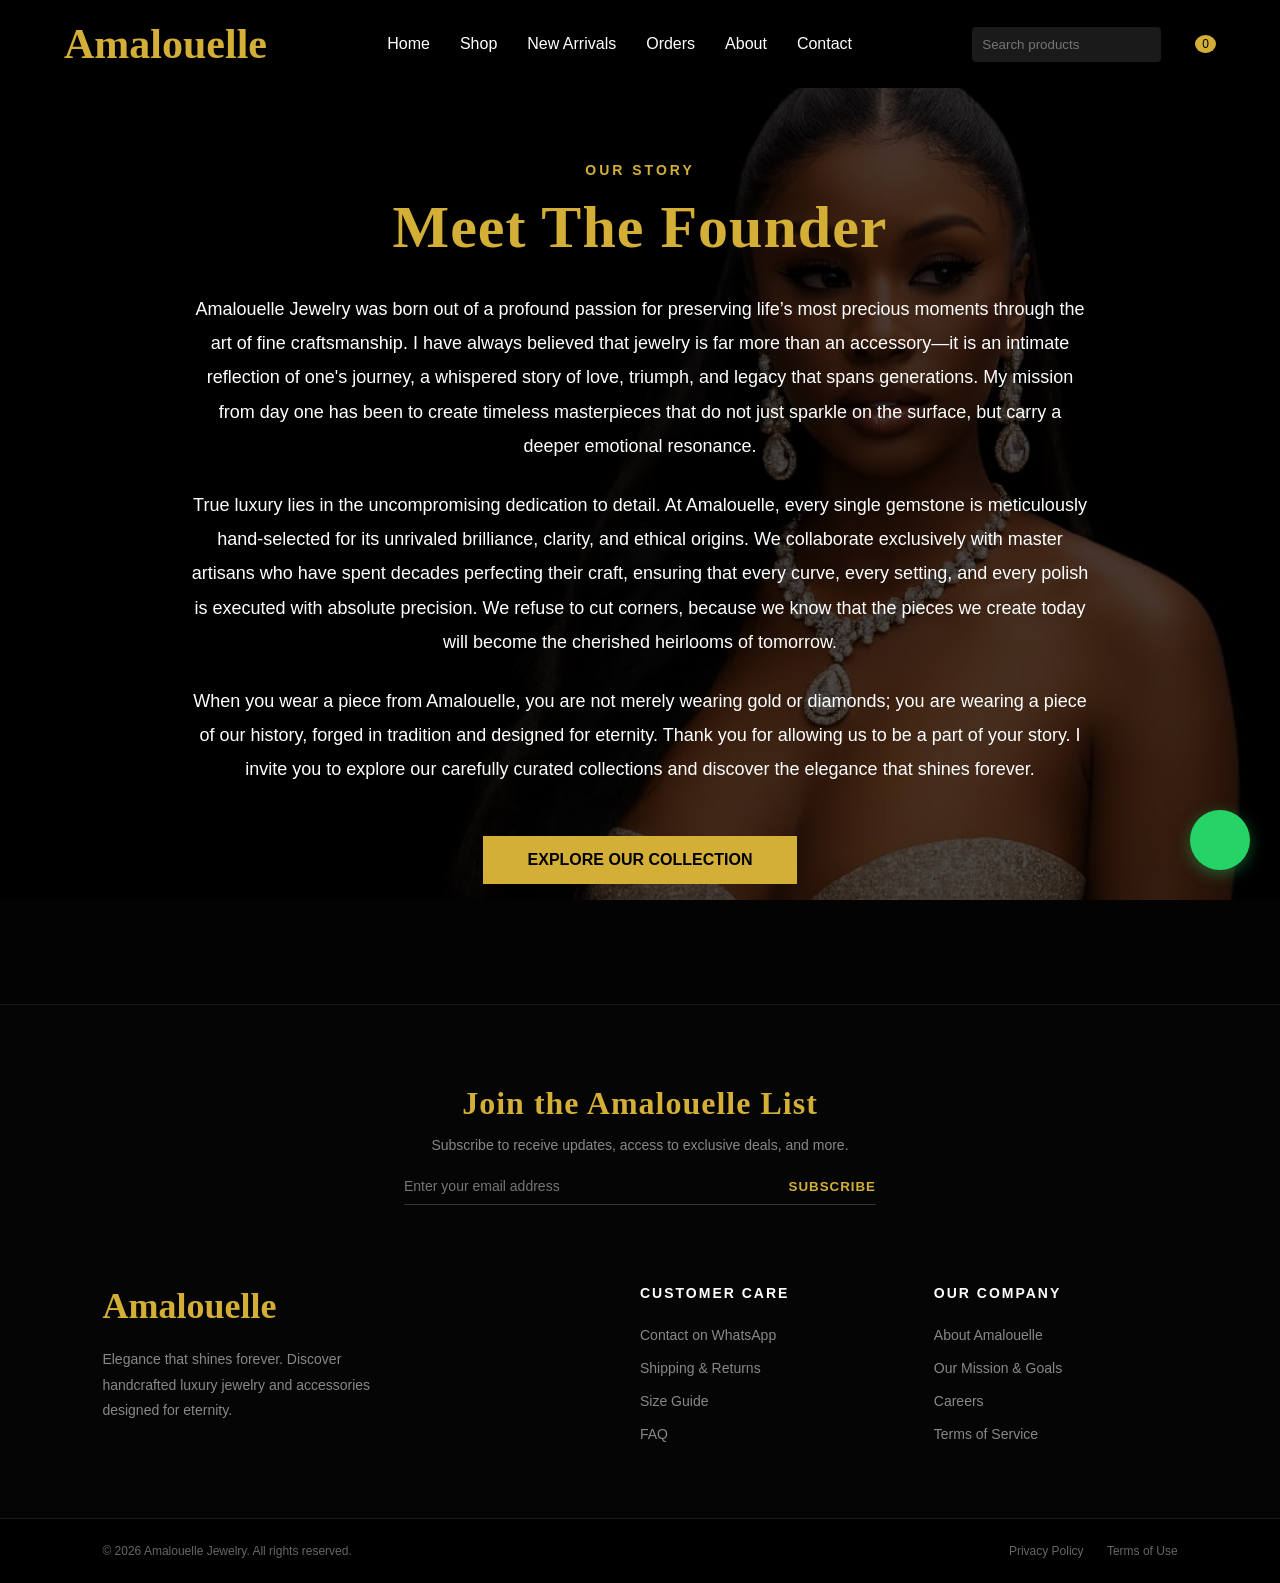
==== about.html @ 10f7b93e "feat: implement separate pages, new arrivals logic, and about page redesign" ====
<!DOCTYPE html>
<html lang="en">
<head>
<meta charset="UTF-8">
<meta name="viewport" content="width=device-width, initial-scale=1.0, maximum-scale=1.0, user-scalable=0">

<title>About - Amalouelle Jewelry</title>
<meta name="description" content="Discover handcrafted luxury jewelry and accessories at Amalouelle. Elegance that shines forever.">
<meta property="og:title" content="Amalouelle Jewelry">
<meta property="og:description" content="Discover handcrafted luxury jewelry and accessories.">
<meta property="og:image" content="https://yourdomain.com/assets/hero.jpg">
<meta property="og:type" content="website">

<!-- Basic Content Security Policy to prevent unauthorized scripts -->
<meta http-equiv="Content-Security-Policy" content="default-src 'self' https: 'unsafe-inline' 'unsafe-eval';">

<link rel="stylesheet" href="style.css">

<link href="https://fonts.googleapis.com/css2?family=Cormorant+Garamond:wght@400;500;600;700&family=Poppins:wght@300;400;500;600&display=swap" rel="stylesheet">

<script src="https://js.paystack.co/v1/inline.js" defer></script>
<script src="https://unpkg.com/@phosphor-icons/web" defer></script>

</head>

<body>

<!-- TOP BAR -->

<div class="top-bar">
<i class="ph ph-truck" style="margin-right: 5px; font-size: 16px;"></i> FREE SHIPPING ON ORDERS ABOVE ₦100,000
</div>

<!-- NAVIGATION -->

<header>

<nav>

<button class="hamburger-btn" onclick="toggleMenu()">
<i class="ph ph-list" style="font-size: 24px;"></i>
</button>

<div class="logo">
Amalouelle
</div>

<ul id="nav-menu">

<li><a href="index.html">Home</a></li>

<li><a href="shop.html">Shop</a></li>

<li><a href="new-arrivals.html">New Arrivals</a></li>

<li><a href="orders.html">Orders</a></li>

<li><a href="about.html">About</a></li>

<li><a href="contact.html">Contact</a></li>

</ul>

<div class="nav-icons">

<input
type="text"
id="search"
placeholder="Search products">

<button onclick="toggleWishlist()">
<i class="ph ph-heart" style="font-size: 20px;"></i>
</button>

<button onclick="toggleCart()">
<i class="ph ph-shopping-bag" style="font-size: 20px;"></i>
<span id="cart-count">0</span>
</button>

</div>

</nav>

</header>

<!-- FULL COVER OWNER SECTION -->
<section class="owner-cover-section" style="position: relative; width: 100%; min-height: 90vh; display: flex; align-items: center; justify-content: center; padding: 120px 8%; background: url('assets/owner.jpeg') center/cover no-repeat; background-attachment: fixed;">
    
    <!-- Dark overlay for text readability -->
    <div style="position: absolute; top: 0; left: 0; width: 100%; height: 100%; background: rgba(0, 0, 0, 0.7); z-index: 1;"></div>
    
    <div class="owner-text-wrapper" style="position: relative; z-index: 2; max-width: 900px; text-align: center;">
        <p style="color: #d4af37; letter-spacing: 3px; font-weight: 600; font-size: 14px; margin-bottom: 15px; text-transform: uppercase;">Our Story</p>
        <h1 style="font-family: 'Cormorant Garamond', serif; font-size: 60px; color: #d4af37; margin-bottom: 30px; letter-spacing: 1px;">Meet The Founder</h1>
        
        <p style="color: #fff; font-size: 18px; line-height: 1.9; margin-bottom: 25px;">
            Amalouelle Jewelry was born out of a profound passion for preserving life’s most precious moments through the art of fine craftsmanship. I have always believed that jewelry is far more than an accessory—it is an intimate reflection of one's journey, a whispered story of love, triumph, and legacy that spans generations. My mission from day one has been to create timeless masterpieces that do not just sparkle on the surface, but carry a deeper emotional resonance.
        </p>
        <p style="color: #fff; font-size: 18px; line-height: 1.9; margin-bottom: 25px;">
            True luxury lies in the uncompromising dedication to detail. At Amalouelle, every single gemstone is meticulously hand-selected for its unrivaled brilliance, clarity, and ethical origins. We collaborate exclusively with master artisans who have spent decades perfecting their craft, ensuring that every curve, every setting, and every polish is executed with absolute precision. We refuse to cut corners, because we know that the pieces we create today will become the cherished heirlooms of tomorrow.
        </p>
        <p style="color: #fff; font-size: 18px; line-height: 1.9; margin-bottom: 40px;">
            When you wear a piece from Amalouelle, you are not merely wearing gold or diamonds; you are wearing a piece of our history, forged in tradition and designed for eternity. Thank you for allowing us to be a part of your story. I invite you to explore our carefully curated collections and discover the elegance that shines forever.
        </p>
        
        <button class="gold-btn" onclick="window.location.href='shop.html'" style="padding: 15px 45px; font-size: 16px; margin-top: 10px;">
            EXPLORE OUR COLLECTION
        </button>
    </div>

</section>

<!-- PRODUCTS AND REVIEWS MOVED -->

<!-- FOOTER -->

<footer id="contact">
    <div class="footer-newsletter">
        <h3>Join the Amalouelle List</h3>
        <p>Subscribe to receive updates, access to exclusive deals, and more.</p>
        <div class="newsletter-form">
            <input type="email" placeholder="Enter your email address">
            <button>SUBSCRIBE</button>
        </div>
    </div>

    <div class="footer-grid">
        <div class="footer-col brand-col">
            <h2>Amalouelle</h2>
            <p>Elegance that shines forever. Discover handcrafted luxury jewelry and accessories designed for eternity.</p>
            <div class="social-links">
                <a href="#"><i class="ph ph-instagram-logo"></i></a>
                <a href="#"><i class="ph ph-facebook-logo"></i></a>
                <a href="#"><i class="ph ph-twitter-logo"></i></a>
                <a href="#"><i class="ph ph-pinterest-logo"></i></a>
            </div>
        </div>

        <div class="footer-col">
            <h4>Customer Care</h4>
            <ul>
                <li><a href="https://wa.me/2348154783517" target="_blank">Contact on WhatsApp</a></li>
                <li><a href="#">Shipping & Returns</a></li>
                <li><a href="#">Size Guide</a></li>
                <li><a href="#">FAQ</a></li>
            </ul>
        </div>

        <div class="footer-col">
            <h4>Our Company</h4>
            <ul>
                <li><a href="#">About Amalouelle</a></li>
                <li><a href="#">Our Mission & Goals</a></li>
                <li><a href="#">Careers</a></li>
                <li><a href="#">Terms of Service</a></li>
            </ul>
        </div>
    </div>

    <div class="footer-bottom">
        <p>&copy; 2026 Amalouelle Jewelry. All rights reserved.</p>
        <div class="footer-bottom-links">
            <a href="#">Privacy Policy</a>
            <a href="#">Terms of Use</a>
        </div>
    </div>
</footer>

<!-- PRODUCT MODAL -->
<div id="product-modal" class="modal">
<div class="modal-content">
<span class="close-modal" onclick="closeProductModal()"><i class="ph ph-x" style="font-size: 24px;"></i></span>
<div class="modal-body">
<div class="modal-image">
<img id="modal-img" src="" alt="Product Image">
</div>
<div class="modal-details">
<h2 id="modal-name"></h2>
<p id="modal-price" class="product-price"></p>
<p id="modal-desc"></p>
<p id="modal-stock" class="stock"></p>
<button id="modal-add-btn" class="gold-btn">Add to Cart</button>
</div>
</div>
</div>
</div>

<!-- CUSTOM NOTIFICATION MODAL -->
<div id="notification-modal" class="modal">
    <div class="modal-content notification-content">
        <span class="close-modal" onclick="closeNotification()"><i class="ph ph-x" style="font-size: 24px;"></i></span>
        <div class="notification-body">
            <i class="ph ph-info" id="notification-icon" style="font-size: 50px; color: #d4af37; margin-bottom: 20px;"></i>
            <h3 id="notification-title" style="font-family:'Cormorant Garamond',serif; font-size: 32px; color: #d4af37; margin-bottom: 10px;">Notice</h3>
            <p id="notification-message" style="color: #ccc; margin-bottom: 30px; font-size: 16px; white-space: pre-wrap;"></p>
            <div id="notification-btn-container" style="display:flex; gap:15px; width:100%;">
                <button class="gold-btn" onclick="closeNotification()" style="width: 100%;">OK</button>
            </div>
        </div>
    </div>
</div>

<!-- FLOATING WHATSAPP -->
<a href="https://wa.me/2348154783517" target="_blank" class="floating-whatsapp">
<i class="ph ph-whatsapp-logo" style="font-size: 35px; color: white;"></i>
</a>

<script src="paystack.js"></script>
<script src="whatsapp.js"></script>
<script src="app.js"></script>

</body>
</html>
---- style.css ----
*{
margin:0;
padding:0;
box-sizing:border-box;
}

html{
scroll-behavior:smooth;
}

body{
font-family:'Poppins',sans-serif;
background:#0b0b0b;
color:#fff;
overflow-x:hidden;
width: 100vw;
max-width: 100%;
}

/* TOP BAR */

.top-bar{
background:#000;
color:#d4af37;
text-align:center;
padding:12px;
font-size:14px;
letter-spacing:1px;
}

/* HEADER */

header{
position:fixed;
top:0;
left:0;
width:100%;
z-index:1000;
background:#000;
}

nav{
display:flex;
justify-content:space-between;
align-items:center;
padding:20px 5%;
}

.logo{
font-family:'Cormorant Garamond',serif;
font-size:42px;
font-weight:700;
color:#d4af37;
}

nav ul{
display:flex;
list-style:none;
gap:30px;
}

nav ul li a{
text-decoration:none;
color:#fff;
transition:.3s;
}

nav ul li a:hover{
color:#d4af37;
}

.hamburger-btn{
display: none;
background: none;
border: none;
color: #fff;
font-size: 24px;
cursor: pointer;
}

.nav-icons{
display:flex;
align-items:center;
gap:15px;
}

.nav-icons input{
padding:10px;
border:none;
outline:none;
border-radius:4px;
background:#1a1a1a;
color:white;
}

.nav-icons button{
border:none;
background:transparent;
color:white;
cursor:pointer;
display:flex;
align-items:center;
transition:0.3s;
}
.nav-icons button:hover{
color:#d4af37;
}

#cart-count{
background:#d4af37;
color:black;
padding:2px 7px;
border-radius:50%;
font-size:12px;
margin-left:4px;
}

/* HERO */

.hero{
min-height:100vh;
position:relative;
display:flex;
align-items:center;
padding:0 8%;
background:url("assets/hero.jpg");
background-size:cover;
background-position:center;
}

.hero-overlay{
position:absolute;
inset:0;
background:rgba(0,0,0,.55);
}

.hero-content{
position:relative;
z-index:2;
max-width:700px;
}

.tagline{
color:#d4af37;
letter-spacing:4px;
margin-bottom:20px;
}

.hero h1{
font-family:'Cormorant Garamond',serif;
font-size:90px;
line-height:1;
margin-bottom:20px;
}

.hero p{
font-size:18px;
line-height:1.8;
color:#ddd;
margin-bottom:30px;
}

.hero-buttons{
display:flex;
gap:15px;
}

.gold-btn{
background:#d4af37;
color:black;
border:none;
padding:15px 30px;
cursor:pointer;
font-weight:600;
}

.outline-btn{
background:transparent;
border:1px solid #d4af37;
color:#d4af37;
padding:15px 30px;
cursor:pointer;
}

/* FEATURES */

.features{
display:grid;
grid-template-columns:repeat(3,1fr);
gap:30px;
padding:80px 8%;
background:#111;
}

.feature{
text-align:center;
padding:30px;
border:1px solid rgba(212,175,55,.2);
}

.feature h3{
color:#d4af37;
margin-bottom:10px;
}

/* PRODUCTS */

#products{
padding:100px 8%;
}

#products h2{
text-align:center;
font-size:50px;
font-family:'Cormorant Garamond',serif;
margin-bottom:60px;
color:#d4af37;
}

#product-grid, #new-arrivals-grid{
display:grid;
grid-template-columns:repeat(auto-fit,minmax(280px,1fr));
gap:30px;
}

.product-card{
background:transparent;
border:1px solid #222;
border-radius:0px;
overflow:hidden;
transition:.4s;
}

.product-card:hover{
border-color:#d4af37;
}

.product-img-wrapper {
overflow:hidden;
width:100%;
height:350px;
position:relative;
}

.badge-new {
position:absolute;
top:15px;
left:15px;
background:#d4af37;
color:#0b0b0b;
padding:5px 12px;
font-size:12px;
font-weight:600;
z-index:2;
text-transform:uppercase;
letter-spacing:1px;
}

.product-card img{
width:100%;
height:100%;
object-fit:cover;
transition:transform 0.6s ease;
}

.product-card:hover img{
transform:scale(1.08);
}

.product-info{
padding:30px 20px;
text-align:center;
}

.product-name{
font-family:'Cormorant Garamond',serif;
font-size:24px;
font-weight:500;
letter-spacing:1px;
text-transform:uppercase;
margin-bottom:8px;
transition: color 0.3s;
}

.product-name:hover{
color:#d4af37;
}

.product-price{
font-size:16px;
color:#d4af37;
letter-spacing:1px;
margin-bottom:20px;
}

.product-buttons{
display:flex;
border:1px solid #333;
}

.add-cart{
flex:1;
background:transparent;
color:#fff;
border:none;
border-right:1px solid #333;
padding:14px;
cursor:pointer;
font-size:12px;
letter-spacing:1px;
text-transform:uppercase;
transition:0.3s;
}

.add-cart:hover{
background:#d4af37;
color:#000;
}

.wishlist-btn{
background:transparent;
border:none;
color:#fff;
padding:0 20px;
cursor:pointer;
font-size:20px;
transition:0.3s;
}

.wishlist-btn:hover{
color:#d4af37;
}

/* CART */

#cart-sidebar {
    position: fixed;
    top: 0;
    right: -420px;
    width: 400px;
    height: 100vh;
    background: #0b0b0b;
    z-index: 2000;
    transition: transform 0.4s cubic-bezier(0.77, 0, 0.175, 1);
    display: flex;
    flex-direction: column;
    box-shadow: -10px 0 30px rgba(0,0,0,0.8);
}
#cart-sidebar.active {
    transform: translateX(-420px);
}
.cart-header {
    padding: 25px;
    border-bottom: 1px solid #222;
    display: flex;
    justify-content: space-between;
    align-items: center;
}
.cart-header button {
    background: none;
    border: none;
    color: white;
    cursor: pointer;
    transition: 0.3s;
}
.cart-header button:hover {
    color: #d4af37;
}
#cart-items {
    flex: 1;
    overflow-y: auto;
    padding: 25px;
}
.cart-item {
    display: flex;
    gap: 15px;
    margin-bottom: 20px;
    padding-bottom: 20px;
    border-bottom: 1px solid #222;
    align-items: center;
}
.cart-item-img {
    width: 70px;
    height: 70px;
    object-fit: cover;
    border-radius: 8px;
    border: 1px solid #333;
}
.cart-item-details {
    flex: 1;
}
.cart-item-details h4 {
    font-size: 15px;
    margin-bottom: 5px;
    color: #fff;
}
.cart-item-details p {
    color: #d4af37;
    font-weight: 600;
    margin-bottom: 10px;
}
.cart-qty-row {
    display: flex;
    justify-content: space-between;
    align-items: center;
}
.qty-controls.cart-qty {
    margin-bottom: 0;
    border: 1px solid #333;
    border-radius: 20px;
    padding: 2px 10px;
    background: #111;
}
.qty-controls.cart-qty button {
    background: transparent;
    color: #fff;
    width: 25px;
    height: 25px;
    font-size: 16px;
}
.remove-btn {
    color: #ff4b4b;
    background: transparent;
    border: none;
    cursor: pointer;
    font-size: 18px;
    transition: 0.2s;
}
.remove-btn:hover {
    color: #ff2020;
    transform: scale(1.1);
}
.cart-summary {
    background: #111;
    padding: 25px;
    border-top: 1px solid #222;
}
.cart-subtotal {
    display: flex;
    justify-content: space-between;
    font-size: 18px;
    font-weight: 600;
    margin-bottom: 15px;
    color: #fff;
}
.cart-subtotal span {
    color: #d4af37;
}
.coupon-row {
    display: flex;
    gap: 10px;
    margin-bottom: 15px;
}
.coupon-row input {
    margin: 0;
    flex: 1;
    border: 1px solid #333;
    background: #0b0b0b;
    padding: 12px;
    color: white;
}
.coupon-row button {
    background: transparent;
    border: 1px solid #d4af37;
    color: #d4af37;
    padding: 0 15px;
    border-radius: 4px;
    cursor: pointer;
    transition: 0.3s;
    font-weight: 600;
}
.coupon-row button:hover {
    background: #d4af37;
    color: #000;
}
.customer-inputs input {
    width: 100%;
    margin-top: 0;
    margin-bottom: 10px;
    border: 1px solid #333;
    background: #0b0b0b;
    padding: 12px;
    color: white;
}
.checkout-btn, .whatsapp-btn {
    width: 100%;
    border-radius: 4px;
    letter-spacing: 0.5px;
    text-transform: uppercase;
    font-size: 14px;
    padding: 15px;
    cursor: pointer;
    font-weight: 600;
}
.checkout-btn {
    background: #d4af37;
    border: none;
    margin-bottom: 10px;
}
.whatsapp-btn {
    background: #25D366;
    border: none;
}

/* WISHLIST */

#wishlist-sidebar{
position:fixed;
left:-420px;
top:0;
width:400px;
height:100vh;
background:#111;
transition:.4s;
z-index:2000;
padding:20px;
overflow-y:auto;
}

#wishlist-sidebar.active{
left:0;
}

/* ORDER HISTORY */

.history{
padding:80px 8%;
background:#111;
}

.history h2{
text-align:center;
font-size:50px;
color:#d4af37;
font-family:'Cormorant Garamond',serif;
margin-bottom:40px;
}

.order-card{
background:#181818;
padding:20px;
margin-bottom:15px;
border-left:4px solid #d4af37;
}

/* REVIEWS */

.reviews{
padding:100px 8%;
background: linear-gradient(180deg, #0b0b0b 0%, #111 100%);
}

.reviews h2{
text-align:center;
font-size:50px;
font-family:'Cormorant Garamond',serif;
margin-bottom:50px;
color:#d4af37;
}

#reviews-container{
display:grid;
grid-template-columns:repeat(auto-fit,minmax(300px,1fr));
gap:30px;
}

.review{
background:#151515;
padding:30px;
border-radius: 8px;
border-top: 4px solid #d4af37;
transition: transform 0.3s ease, box-shadow 0.3s ease;
display: flex;
flex-direction: column;
justify-content: space-between;
}

.review:hover{
transform: translateY(-5px);
box-shadow: 0 10px 30px rgba(0, 0, 0, 0.5);
}

.review-stars{
color: #d4af37;
font-size: 20px;
margin-bottom: 15px;
letter-spacing: 2px;
}

.review-text{
font-size: 16px;
line-height: 1.6;
color: #ddd;
margin-bottom: 25px;
font-style: italic;
}

.reviewer-info{
display: flex;
align-items: center;
gap: 15px;
}

.reviewer-avatar{
width: 40px;
height: 40px;
border-radius: 50%;
background: #d4af37;
color: #000;
display: flex;
align-items: center;
justify-content: center;
font-weight: bold;
font-size: 18px;
}

.reviewer-name{
font-weight: 600;
color: #fff;
letter-spacing: 0.5px;
}

/* FOOTER */

footer {
    background: #050505;
    border-top: 1px solid #1a1a1a;
    padding-top: 80px;
}
.footer-newsletter {
    text-align: center;
    max-width: 600px;
    margin: 0 auto 80px auto;
    padding: 0 5%;
}
.footer-newsletter h3 {
    font-family: 'Cormorant Garamond', serif;
    font-size: 32px;
    color: #d4af37;
    margin-bottom: 15px;
    letter-spacing: 1px;
}
.footer-newsletter p {
    color: #888;
    margin-bottom: 25px;
    font-size: 14px;
}
.newsletter-form {
    display: flex;
    border-bottom: 1px solid #333;
    padding-bottom: 10px;
}
.newsletter-form input {
    flex: 1;
    background: transparent;
    border: none;
    color: #fff;
    outline: none;
    font-size: 14px;
    font-family: 'Poppins', sans-serif;
}
.newsletter-form button {
    background: transparent;
    border: none;
    color: #d4af37;
    font-weight: 600;
    cursor: pointer;
    letter-spacing: 1px;
    transition: 0.3s;
}
.newsletter-form button:hover {
    color: #fff;
}
.footer-grid {
    display: grid;
    grid-template-columns: 2fr 1fr 1fr;
    gap: 50px;
    padding: 0 8% 60px 8%;
}
.footer-col h2 {
    font-family: 'Cormorant Garamond', serif;
    font-size: 36px;
    color: #d4af37;
    margin-bottom: 20px;
}
.footer-col.brand-col p {
    color: #888;
    font-size: 14px;
    line-height: 1.8;
    margin-bottom: 25px;
    max-width: 300px;
}
.social-links {
    display: flex;
    gap: 15px;
}
.social-links a {
    color: #fff;
    font-size: 24px;
    transition: 0.3s;
}
.social-links a:hover {
    color: #d4af37;
    transform: translateY(-3px);
}
.footer-col h4 {
    font-size: 14px;
    text-transform: uppercase;
    letter-spacing: 2px;
    margin-bottom: 25px;
    color: #fff;
}
.footer-col ul {
    list-style: none;
}
.footer-col ul li {
    margin-bottom: 15px;
}
.footer-col ul li a {
    color: #888;
    text-decoration: none;
    font-size: 14px;
    transition: 0.3s;
}
.footer-col ul li a:hover {
    color: #d4af37;
}
.footer-bottom {
    background: #000;
    padding: 25px 8%;
    display: flex;
    justify-content: space-between;
    align-items: center;
    border-top: 1px solid #1a1a1a;
    font-size: 12px;
    color: #666;
}
.footer-bottom-links a {
    color: #666;
    text-decoration: none;
    margin-left: 20px;
    transition: 0.3s;
}
.footer-bottom-links a:hover {
    color: #d4af37;
}

/* CATEGORY FILTERS */

.category-filters{
display:flex;
justify-content:center;
gap:15px;
margin-bottom:40px;
flex-wrap:wrap;
}

.filter-btn{
background:transparent;
border:1px solid #d4af37;
color:#fff;
padding:10px 20px;
border-radius:25px;
cursor:pointer;
transition:.3s;
font-family:'Poppins',sans-serif;
}

.filter-btn:hover, .filter-btn.active{
background:#d4af37;
color:#000;
}

/* PRODUCT MODAL */

.modal{
display:none;
position:fixed;
top:0;
left:0;
width:100%;
height:100%;
background:rgba(0,0,0,0.8);
backdrop-filter:blur(5px);
z-index:3000;
justify-content:center;
align-items:center;
}

.modal.active{
display:flex;
animation:fadeIn 0.3s ease-in-out;
}

@keyframes fadeIn {
from { opacity: 0; }
to { opacity: 1; }
}

.modal-content{
background:#151515;
border:1px solid rgba(212,175,55,0.3);
width:90%;
max-width:800px;
border-radius:12px;
padding:30px;
position:relative;
}

.close-modal{
position:absolute;
top:15px;
right:20px;
font-size:24px;
cursor:pointer;
color:#fff;
transition:0.3s;
}

.close-modal:hover{
color:#d4af37;
}

.modal-body{
display:flex;
gap:30px;
}

.modal-image{
flex:1;
}

.modal-image img{
width:100%;
border-radius:8px;
object-fit:cover;
max-height:400px;
}

.modal-details{
flex:1;
display:flex;
flex-direction:column;
justify-content:center;
}

.modal-details h2{
font-family:'Cormorant Garamond',serif;
font-size:32px;
color:#d4af37;
margin-bottom:15px;
}

.modal-details p{
margin-bottom:20px;
line-height:1.6;
color:#ccc;
}

.notification-content {
    max-width: 400px;
    text-align: center;
    padding: 40px 30px;
}

.notification-body {
    display: flex;
    flex-direction: column;
    align-items: center;
}

/* FLOATING WHATSAPP */

.floating-whatsapp{
position:fixed;
bottom:30px;
right:30px;
width:60px;
height:60px;
background:#25D366;
border-radius:50%;
display:flex;
justify-content:center;
align-items:center;
z-index:2000;
box-shadow:0 4px 15px rgba(37,211,102,0.4);
transition:0.3s;
}

.floating-whatsapp:hover{
transform:scale(1.1);
}

.floating-whatsapp img{
width:35px;
height:35px;
}

/* MOBILE */

@media(max-width:992px){

.hero h1{
font-size:60px;
}

.features{
grid-template-columns:1fr;
}

nav{
position: relative;
padding: 0;
height: 60px;
}

/* Prevent input zoom on mobile */
input, textarea, select {
    font-size: 16px !important;
}

header{
height: 120px;
}

.logo{
position: absolute;
left: 50%;
top: 15px;
transform: translateX(-50%);
font-size: 32px;
margin: 0;
}

.hamburger-btn{
display: block;
position: absolute;
left: 5%;
top: 20px;
}

.nav-icons{
position: absolute;
right: 5%;
top: 20px;
display: flex;
gap: 20px;
align-items: center;
}

#search{
position: fixed;
top: 65px;
left: 5%;
width: 90%;
margin: 0;
border-radius: 8px;
background: #111;
border: 1px solid #333;
padding: 12px;
color: #fff;
z-index: 1001;
}

nav ul{
display:none;
flex-direction: column;
position: absolute;
top: 120px;
left: 0;
width: 100%;
background: rgba(0,0,0,0.95);
padding: 20px 0;
text-align: center;
gap: 15px;
border-top: 1px solid #333;
}

nav ul.active{
display: flex;
}

.modal-body{
flex-direction: column;
}

#cart-sidebar,
#wishlist-sidebar{
width:100%;
}

.footer-grid {
    grid-template-columns: 1fr;
    gap: 40px;
}
.footer-col.brand-col p {
    max-width: 100%;
}
.footer-bottom {
    flex-direction: column;
    gap: 15px;
    text-align: center;
}
.footer-bottom-links a {
    margin: 0 10px;
}

}

@media(max-width:576px){

.hero{
padding:0 5%;
}

.hero h1{
font-size:45px;
}

.hero-buttons{
flex-direction:column;
}

#products, .history, .reviews, .features{
padding: 60px 5%;
}

#products h2,
.history h2,
.reviews h2{
font-size:36px;
}

}
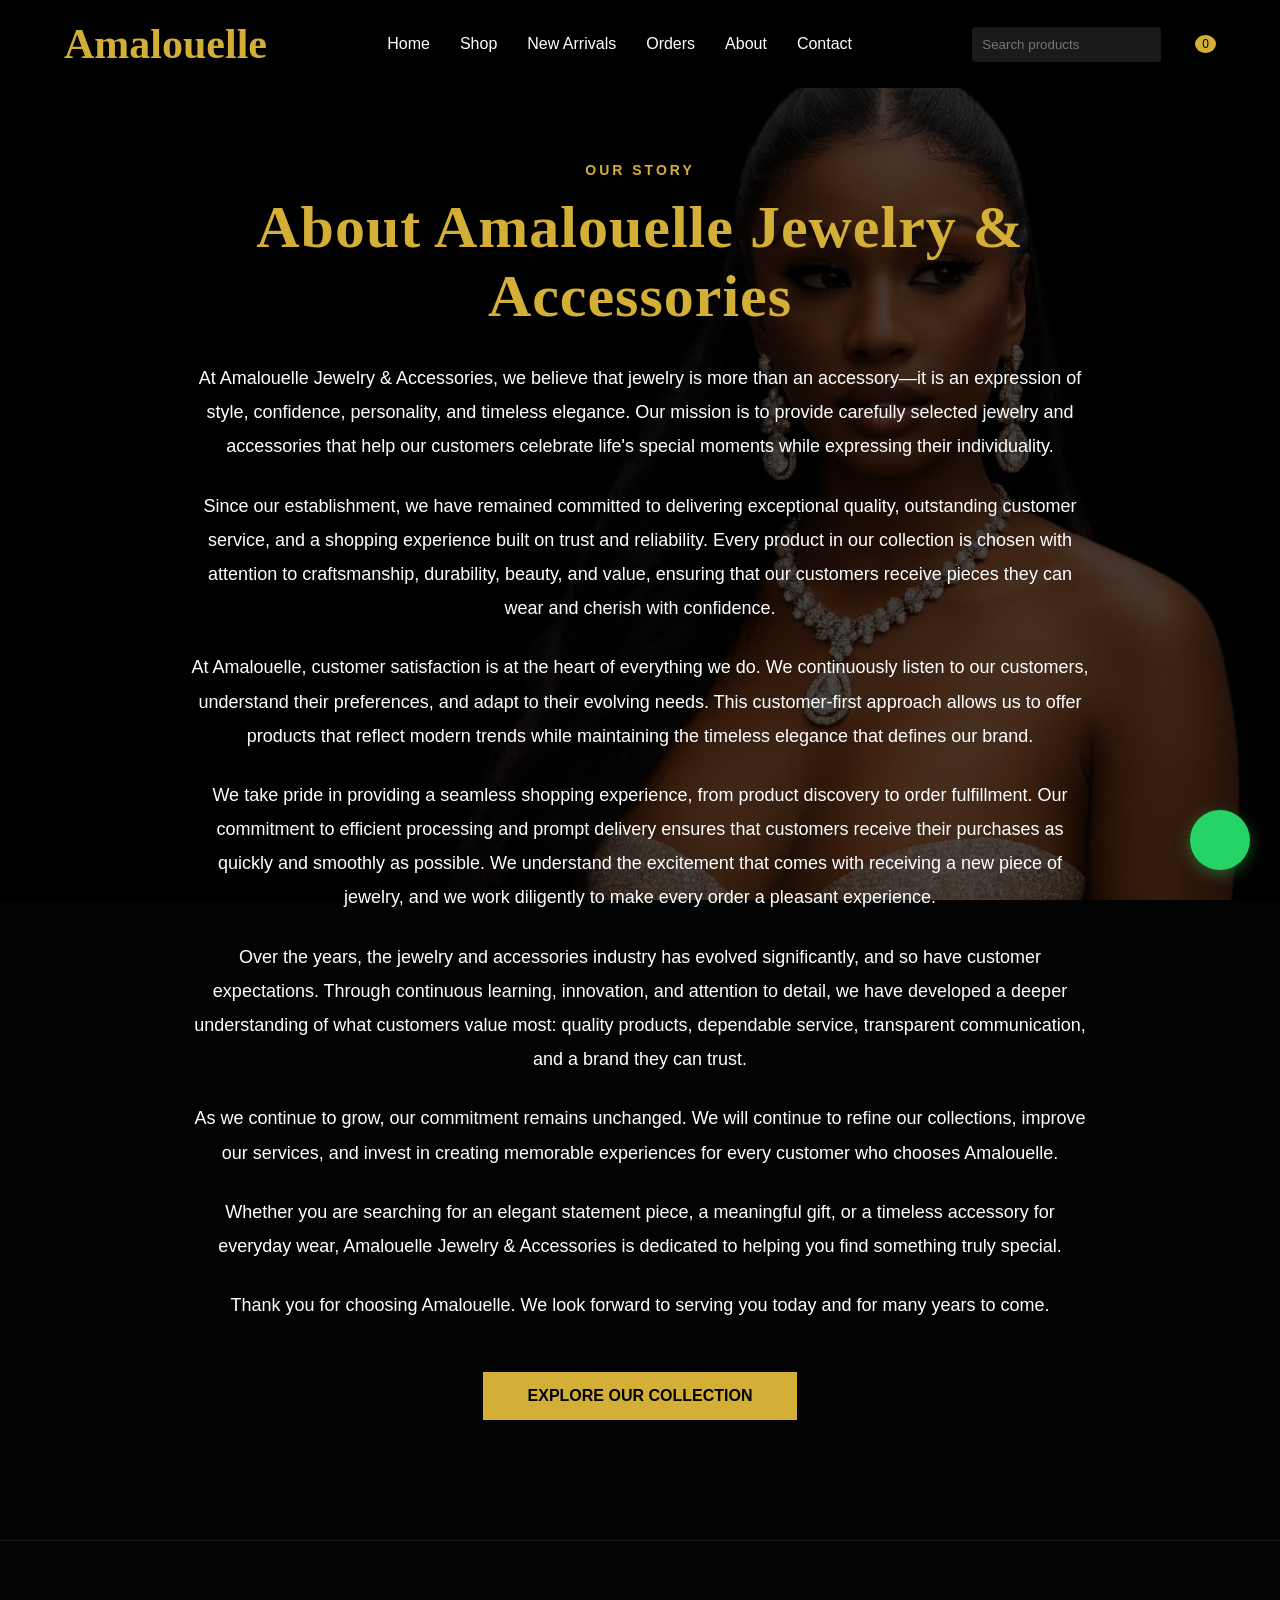
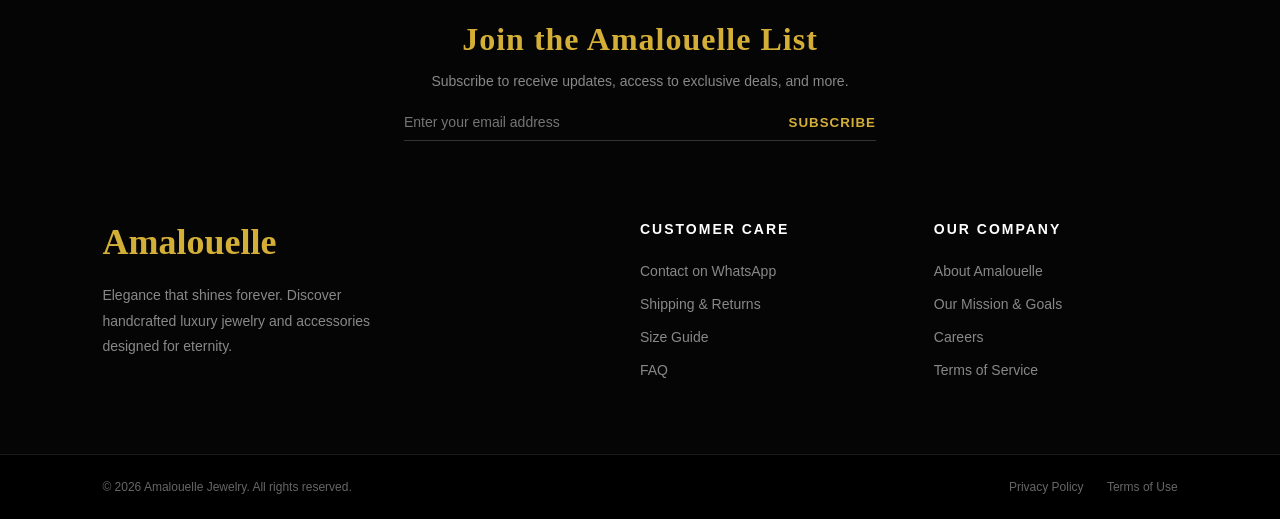
==== commit 99692274: "feat: add Mission & Goals page and update footer links" ====
--- a/about.html
+++ b/about.html
@@ -91,16 +91,31 @@
     
     <div class="owner-text-wrapper" style="position: relative; z-index: 2; max-width: 900px; text-align: center;">
         <p style="color: #d4af37; letter-spacing: 3px; font-weight: 600; font-size: 14px; margin-bottom: 15px; text-transform: uppercase;">Our Story</p>
-        <h1 style="font-family: 'Cormorant Garamond', serif; font-size: 60px; color: #d4af37; margin-bottom: 30px; letter-spacing: 1px;">Meet The Founder</h1>
+        <h1 style="font-family: 'Cormorant Garamond', serif; font-size: 60px; color: #d4af37; margin-bottom: 30px; letter-spacing: 1px;">About Amalouelle Jewelry & Accessories</h1>
         
         <p style="color: #fff; font-size: 18px; line-height: 1.9; margin-bottom: 25px;">
-            Amalouelle Jewelry was born out of a profound passion for preserving life’s most precious moments through the art of fine craftsmanship. I have always believed that jewelry is far more than an accessory—it is an intimate reflection of one's journey, a whispered story of love, triumph, and legacy that spans generations. My mission from day one has been to create timeless masterpieces that do not just sparkle on the surface, but carry a deeper emotional resonance.
-        </p>
-        <p style="color: #fff; font-size: 18px; line-height: 1.9; margin-bottom: 25px;">
-            True luxury lies in the uncompromising dedication to detail. At Amalouelle, every single gemstone is meticulously hand-selected for its unrivaled brilliance, clarity, and ethical origins. We collaborate exclusively with master artisans who have spent decades perfecting their craft, ensuring that every curve, every setting, and every polish is executed with absolute precision. We refuse to cut corners, because we know that the pieces we create today will become the cherished heirlooms of tomorrow.
+            At Amalouelle Jewelry & Accessories, we believe that jewelry is more than an accessory—it is an expression of style, confidence, personality, and timeless elegance. Our mission is to provide carefully selected jewelry and accessories that help our customers celebrate life's special moments while expressing their individuality.
+        </p>
+        <p style="color: #fff; font-size: 18px; line-height: 1.9; margin-bottom: 25px;">
+            Since our establishment, we have remained committed to delivering exceptional quality, outstanding customer service, and a shopping experience built on trust and reliability. Every product in our collection is chosen with attention to craftsmanship, durability, beauty, and value, ensuring that our customers receive pieces they can wear and cherish with confidence.
+        </p>
+        <p style="color: #fff; font-size: 18px; line-height: 1.9; margin-bottom: 25px;">
+            At Amalouelle, customer satisfaction is at the heart of everything we do. We continuously listen to our customers, understand their preferences, and adapt to their evolving needs. This customer-first approach allows us to offer products that reflect modern trends while maintaining the timeless elegance that defines our brand.
+        </p>
+        <p style="color: #fff; font-size: 18px; line-height: 1.9; margin-bottom: 25px;">
+            We take pride in providing a seamless shopping experience, from product discovery to order fulfillment. Our commitment to efficient processing and prompt delivery ensures that customers receive their purchases as quickly and smoothly as possible. We understand the excitement that comes with receiving a new piece of jewelry, and we work diligently to make every order a pleasant experience.
+        </p>
+        <p style="color: #fff; font-size: 18px; line-height: 1.9; margin-bottom: 25px;">
+            Over the years, the jewelry and accessories industry has evolved significantly, and so have customer expectations. Through continuous learning, innovation, and attention to detail, we have developed a deeper understanding of what customers value most: quality products, dependable service, transparent communication, and a brand they can trust.
+        </p>
+        <p style="color: #fff; font-size: 18px; line-height: 1.9; margin-bottom: 25px;">
+            As we continue to grow, our commitment remains unchanged. We will continue to refine our collections, improve our services, and invest in creating memorable experiences for every customer who chooses Amalouelle.
+        </p>
+        <p style="color: #fff; font-size: 18px; line-height: 1.9; margin-bottom: 25px;">
+            Whether you are searching for an elegant statement piece, a meaningful gift, or a timeless accessory for everyday wear, Amalouelle Jewelry & Accessories is dedicated to helping you find something truly special.
         </p>
         <p style="color: #fff; font-size: 18px; line-height: 1.9; margin-bottom: 40px;">
-            When you wear a piece from Amalouelle, you are not merely wearing gold or diamonds; you are wearing a piece of our history, forged in tradition and designed for eternity. Thank you for allowing us to be a part of your story. I invite you to explore our carefully curated collections and discover the elegance that shines forever.
+            Thank you for choosing Amalouelle. We look forward to serving you today and for many years to come.
         </p>
         
         <button class="gold-btn" onclick="window.location.href='shop.html'" style="padding: 15px 45px; font-size: 16px; margin-top: 10px;">
@@ -150,7 +165,7 @@
             <h4>Our Company</h4>
             <ul>
                 <li><a href="#">About Amalouelle</a></li>
-                <li><a href="#">Our Mission & Goals</a></li>
+                <li><a href="mission.html">Our Mission & Goals</a></li>
                 <li><a href="#">Careers</a></li>
                 <li><a href="#">Terms of Service</a></li>
             </ul>
@@ -210,4 +225,4 @@
 <script src="app.js"></script>
 
 </body>
-</html>+</html>
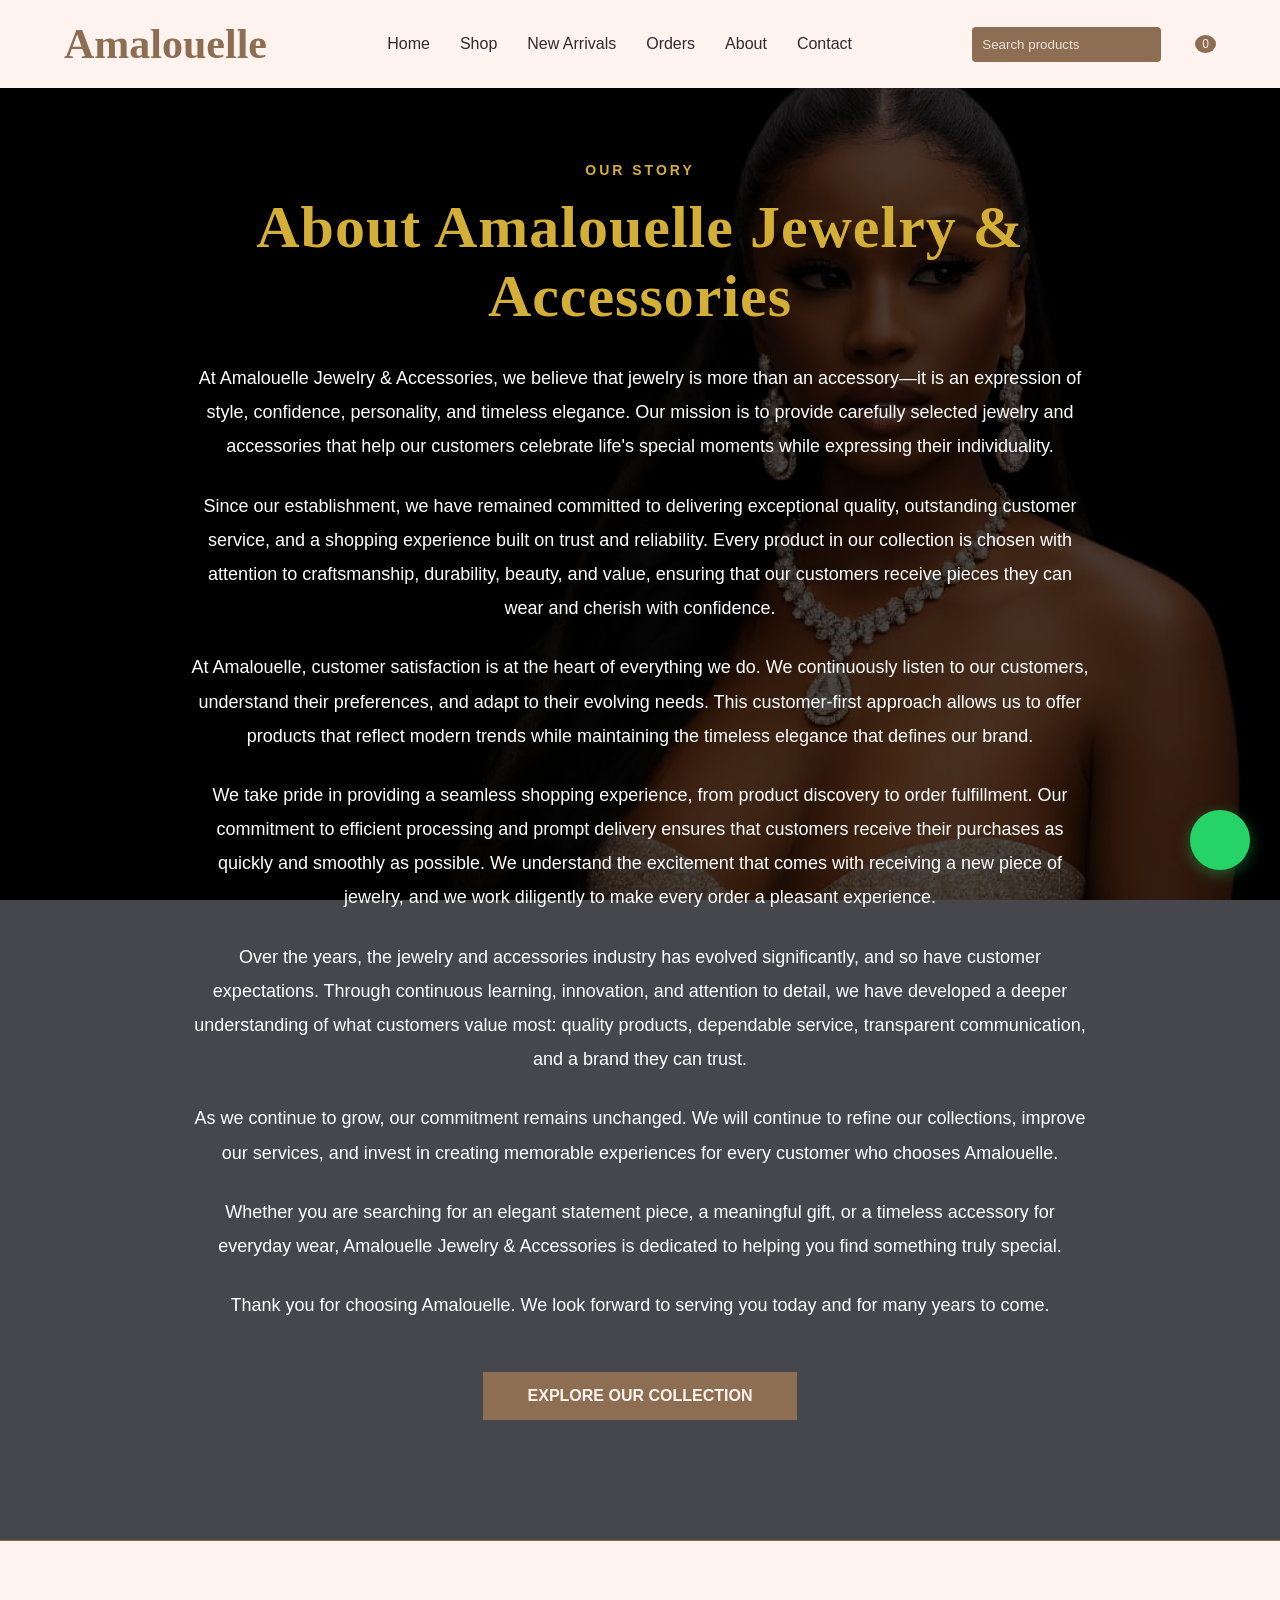
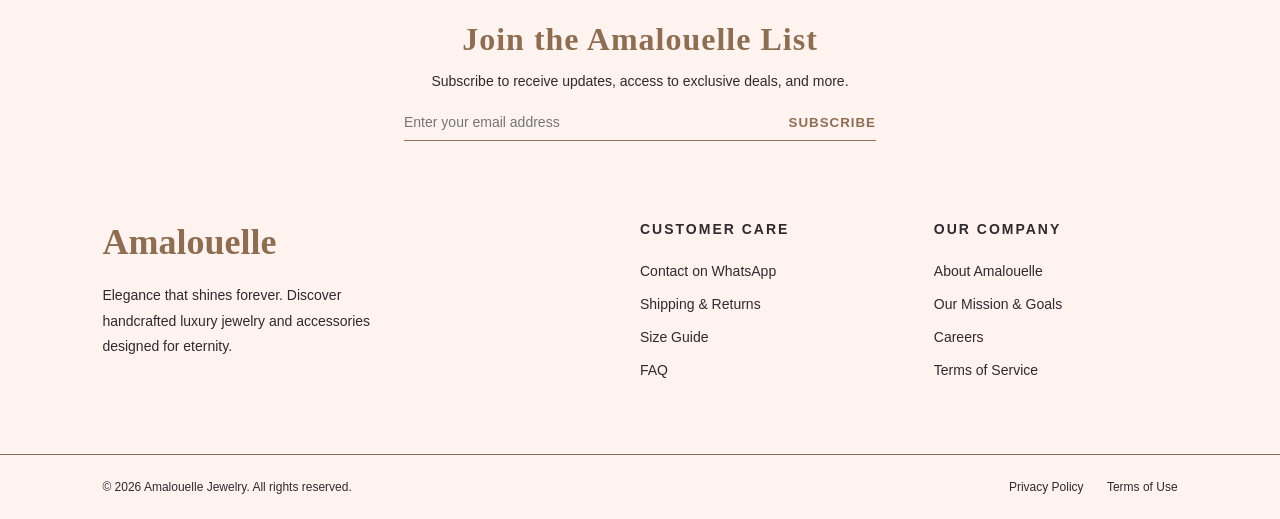
==== commit c694558e: "feat: complete UI/UX overhaul, color migration, and audit fixes" ====
--- a/about.html
+++ b/about.html
@@ -82,6 +82,8 @@
 </nav>
 
 </header>
+
+<main id="main-content">
 
 <!-- FULL COVER OWNER SECTION -->
 <section class="owner-cover-section" style="position: relative; width: 100%; min-height: 90vh; display: flex; align-items: center; justify-content: center; padding: 120px 8%; background: url('assets/owner.jpeg') center/cover no-repeat; background-attachment: fixed;">
@@ -127,6 +129,8 @@
 
 <!-- PRODUCTS AND REVIEWS MOVED -->
 
+</main>
+
 <!-- FOOTER -->
 
 <footer id="contact">
@@ -198,6 +202,16 @@
 </div>
 </div>
 </div>
+</div>
+
+
+<!-- QUICK SUCCESS MODAL -->
+<div id="quick-modal" class="modal">
+    <div class="modal-content quick-modal-content">
+        <i class="ph-fill ph-check-circle" style="font-size: 60px; color: var(--color-brown); margin-bottom: 15px;"></i>
+        <h3 style="font-family:'Cormorant Garamond',serif; font-size: 36px; color: var(--color-dark-brown); margin-bottom: 10px;">Added to Bag!</h3>
+        <p id="quick-modal-name" style="font-size: 18px; color: var(--color-brown);"></p>
+    </div>
 </div>
 
 <!-- CUSTOM NOTIFICATION MODAL -->
--- a/style.css
+++ b/style.css
@@ -1,3 +1,15 @@
+
+:root {
+    --color-off-white: #E8F0FF;
+    --color-light-brown: #FFF3F0;
+    --color-lightest-brown: #FAFFFD;
+    --color-brown: #8E6E53;
+    --color-dark-brown: #30292F;
+    --color-red: #ff4b4b;
+    --color-red-hover: #ff2020;
+    --color-whatsapp: #25D366;
+}
+
 *{
 margin:0;
 padding:0;
@@ -10,8 +22,8 @@
 
 body{
 font-family:'Poppins',sans-serif;
-background:#0b0b0b;
-color:#fff;
+background:var(--color-off-white);
+color:var(--color-dark-brown);
 overflow-x:hidden;
 width: 100vw;
 max-width: 100%;
@@ -20,8 +32,8 @@
 /* TOP BAR */
 
 .top-bar{
-background:#000;
-color:#d4af37;
+background:var(--color-light-brown);
+color:var(--color-dark-brown);
 text-align:center;
 padding:12px;
 font-size:14px;
@@ -36,7 +48,7 @@
 left:0;
 width:100%;
 z-index:1000;
-background:#000;
+background:var(--color-light-brown);
 }
 
 nav{
@@ -50,7 +62,7 @@
 font-family:'Cormorant Garamond',serif;
 font-size:42px;
 font-weight:700;
-color:#d4af37;
+color:var(--color-brown);
 }
 
 nav ul{
@@ -59,61 +71,73 @@
 gap:30px;
 }
 
-nav ul li a{
+nav ul li a {
 text-decoration:none;
-color:#fff;
+color:var(--color-dark-brown);
 transition:.3s;
 }
 
-nav ul li a:hover{
-color:#d4af37;
-}
-
-.hamburger-btn{
+nav ul li a:hover {
+color:var(--color-brown);
+}
+
+.hamburger-btn {
 display: none;
 background: none;
 border: none;
-color: #fff;
+color: var(--color-dark-brown);
 font-size: 24px;
 cursor: pointer;
-}
-
-.nav-icons{
+transition: 0.3s;
+}
+
+.hamburger-btn:hover {
+color: var(--color-brown);
+}
+
+.nav-icons {
 display:flex;
 align-items:center;
 gap:15px;
 }
 
-.nav-icons input{
+.nav-icons input {
 padding:10px;
 border:none;
 outline:none;
 border-radius:4px;
-background:#1a1a1a;
-color:white;
-}
-
-.nav-icons button{
+background:var(--color-brown);
+color:#ffffff;
+}
+
+.nav-icons input::placeholder {
+color:#ffffff;
+opacity:0.8;
+}
+
+.nav-icons button {
 border:none;
 background:transparent;
-color:white;
+color:var(--color-dark-brown);
 cursor:pointer;
 display:flex;
 align-items:center;
 transition:0.3s;
 }
-.nav-icons button:hover{
-color:#d4af37;
-}
-
-#cart-count{
-background:#d4af37;
-color:black;
+
+.nav-icons button:hover {
+color:var(--color-brown);
+}
+
+#cart-count {
+background:var(--color-brown);
+color:var(--color-light-brown);
 padding:2px 7px;
 border-radius:50%;
 font-size:12px;
 margin-left:4px;
 }
+
 
 /* HERO */
 
@@ -131,7 +155,7 @@
 .hero-overlay{
 position:absolute;
 inset:0;
-background:rgba(0,0,0,.55);
+background:rgba(48,41,47,.55);
 }
 
 .hero-content{
@@ -141,7 +165,7 @@
 }
 
 .tagline{
-color:#d4af37;
+color:var(--color-lightest-brown);
 letter-spacing:4px;
 margin-bottom:20px;
 }
@@ -151,12 +175,13 @@
 font-size:90px;
 line-height:1;
 margin-bottom:20px;
+color:var(--color-lightest-brown);
 }
 
 .hero p{
 font-size:18px;
 line-height:1.8;
-color:#ddd;
+color:var(--color-lightest-brown);
 margin-bottom:30px;
 }
 
@@ -166,8 +191,8 @@
 }
 
 .gold-btn{
-background:#d4af37;
-color:black;
+background:var(--color-brown);
+color:var(--color-light-brown);
 border:none;
 padding:15px 30px;
 cursor:pointer;
@@ -176,8 +201,8 @@
 
 .outline-btn{
 background:transparent;
-border:1px solid #d4af37;
-color:#d4af37;
+border:1px solid var(--color-brown);
+color:var(--color-brown);
 padding:15px 30px;
 cursor:pointer;
 }
@@ -189,17 +214,17 @@
 grid-template-columns:repeat(3,1fr);
 gap:30px;
 padding:80px 8%;
-background:#111;
+background:var(--color-light-brown);
 }
 
 .feature{
 text-align:center;
 padding:30px;
-border:1px solid rgba(212,175,55,.2);
+border:1px solid rgba(142,110,83,.2);
 }
 
 .feature h3{
-color:#d4af37;
+color:var(--color-brown);
 margin-bottom:10px;
 }
 
@@ -214,7 +239,7 @@
 font-size:50px;
 font-family:'Cormorant Garamond',serif;
 margin-bottom:60px;
-color:#d4af37;
+color:var(--color-brown);
 }
 
 #product-grid, #new-arrivals-grid{
@@ -225,14 +250,14 @@
 
 .product-card{
 background:transparent;
-border:1px solid #222;
+border:1px solid var(--color-brown);
 border-radius:0px;
 overflow:hidden;
 transition:.4s;
 }
 
 .product-card:hover{
-border-color:#d4af37;
+border-color:var(--color-brown);
 }
 
 .product-img-wrapper {
@@ -246,8 +271,8 @@
 position:absolute;
 top:15px;
 left:15px;
-background:#d4af37;
-color:#0b0b0b;
+background:var(--color-brown);
+color:var(--color-off-white);
 padding:5px 12px;
 font-size:12px;
 font-weight:600;
@@ -283,27 +308,27 @@
 }
 
 .product-name:hover{
-color:#d4af37;
+color:var(--color-brown);
 }
 
 .product-price{
 font-size:16px;
-color:#d4af37;
+color:var(--color-brown);
 letter-spacing:1px;
 margin-bottom:20px;
 }
 
 .product-buttons{
 display:flex;
-border:1px solid #333;
+border:1px solid var(--color-brown);
 }
 
 .add-cart{
 flex:1;
 background:transparent;
-color:#fff;
+color:var(--color-dark-brown);
 border:none;
-border-right:1px solid #333;
+border-right:1px solid var(--color-brown);
 padding:14px;
 cursor:pointer;
 font-size:12px;
@@ -313,14 +338,14 @@
 }
 
 .add-cart:hover{
-background:#d4af37;
-color:#000;
+background:var(--color-brown);
+color:var(--color-light-brown);
 }
 
 .wishlist-btn{
 background:transparent;
 border:none;
-color:#fff;
+color:var(--color-dark-brown);
 padding:0 20px;
 cursor:pointer;
 font-size:20px;
@@ -328,7 +353,7 @@
 }
 
 .wishlist-btn:hover{
-color:#d4af37;
+color:var(--color-brown);
 }
 
 /* CART */
@@ -339,7 +364,7 @@
     right: -420px;
     width: 400px;
     height: 100vh;
-    background: #0b0b0b;
+    background: var(--color-off-white);
     z-index: 2000;
     transition: transform 0.4s cubic-bezier(0.77, 0, 0.175, 1);
     display: flex;
@@ -351,7 +376,7 @@
 }
 .cart-header {
     padding: 25px;
-    border-bottom: 1px solid #222;
+    border-bottom: 1px solid var(--color-brown);
     display: flex;
     justify-content: space-between;
     align-items: center;
@@ -359,12 +384,12 @@
 .cart-header button {
     background: none;
     border: none;
-    color: white;
+    color: var(--color-dark-brown);
     cursor: pointer;
     transition: 0.3s;
 }
 .cart-header button:hover {
-    color: #d4af37;
+    color: var(--color-brown);
 }
 #cart-items {
     flex: 1;
@@ -376,7 +401,7 @@
     gap: 15px;
     margin-bottom: 20px;
     padding-bottom: 20px;
-    border-bottom: 1px solid #222;
+    border-bottom: 1px solid var(--color-brown);
     align-items: center;
 }
 .cart-item-img {
@@ -384,7 +409,7 @@
     height: 70px;
     object-fit: cover;
     border-radius: 8px;
-    border: 1px solid #333;
+    border: 1px solid var(--color-brown);
 }
 .cart-item-details {
     flex: 1;
@@ -392,10 +417,10 @@
 .cart-item-details h4 {
     font-size: 15px;
     margin-bottom: 5px;
-    color: #fff;
+    color: var(--color-dark-brown);
 }
 .cart-item-details p {
-    color: #d4af37;
+    color: var(--color-brown);
     font-weight: 600;
     margin-bottom: 10px;
 }
@@ -405,21 +430,40 @@
     align-items: center;
 }
 .qty-controls.cart-qty {
+    display: inline-flex;
+    align-items: center;
     margin-bottom: 0;
-    border: 1px solid #333;
-    border-radius: 20px;
-    padding: 2px 10px;
-    background: #111;
+    border: 1px solid var(--color-brown);
+    border-radius: 6px;
+    background: var(--color-light-brown);
+    overflow: hidden;
 }
 .qty-controls.cart-qty button {
     background: transparent;
-    color: #fff;
-    width: 25px;
-    height: 25px;
-    font-size: 16px;
+    border: none;
+    color: var(--color-dark-brown);
+    width: 32px;
+    height: 32px;
+    font-size: 18px;
+    cursor: pointer;
+    transition: 0.2s;
+    display: flex;
+    justify-content: center;
+    align-items: center;
+}
+.qty-controls.cart-qty button:hover {
+    background: var(--color-brown);
+    color: var(--color-light-brown);
+}
+.qty-controls.cart-qty span {
+    width: 30px;
+    text-align: center;
+    font-size: 15px;
+    font-weight: 600;
+    color: var(--color-dark-brown);
 }
 .remove-btn {
-    color: #ff4b4b;
+    color: var(--color-red);
     background: transparent;
     border: none;
     cursor: pointer;
@@ -427,13 +471,13 @@
     transition: 0.2s;
 }
 .remove-btn:hover {
-    color: #ff2020;
+    color: var(--color-red-hover);
     transform: scale(1.1);
 }
 .cart-summary {
-    background: #111;
+    background: var(--color-light-brown);
     padding: 25px;
-    border-top: 1px solid #222;
+    border-top: 1px solid var(--color-brown);
 }
 .cart-subtotal {
     display: flex;
@@ -441,10 +485,10 @@
     font-size: 18px;
     font-weight: 600;
     margin-bottom: 15px;
-    color: #fff;
+    color: var(--color-dark-brown);
 }
 .cart-subtotal span {
-    color: #d4af37;
+    color: var(--color-brown);
 }
 .coupon-row {
     display: flex;
@@ -454,15 +498,15 @@
 .coupon-row input {
     margin: 0;
     flex: 1;
-    border: 1px solid #333;
-    background: #0b0b0b;
+    border: 1px solid var(--color-brown);
+    background: var(--color-off-white);
     padding: 12px;
-    color: white;
+    color: var(--color-dark-brown);
 }
 .coupon-row button {
     background: transparent;
-    border: 1px solid #d4af37;
-    color: #d4af37;
+    border: 1px solid var(--color-brown);
+    color: var(--color-brown);
     padding: 0 15px;
     border-radius: 4px;
     cursor: pointer;
@@ -470,17 +514,17 @@
     font-weight: 600;
 }
 .coupon-row button:hover {
-    background: #d4af37;
-    color: #000;
+    background: var(--color-brown);
+    color: var(--color-light-brown);
 }
 .customer-inputs input {
     width: 100%;
     margin-top: 0;
     margin-bottom: 10px;
-    border: 1px solid #333;
-    background: #0b0b0b;
+    border: 1px solid var(--color-brown);
+    background: var(--color-off-white);
     padding: 12px;
-    color: white;
+    color: var(--color-dark-brown);
 }
 .checkout-btn, .whatsapp-btn {
     width: 100%;
@@ -491,14 +535,15 @@
     padding: 15px;
     cursor: pointer;
     font-weight: 600;
+    color: var(--color-light-brown);
 }
 .checkout-btn {
-    background: #d4af37;
+    background: var(--color-brown);
     border: none;
     margin-bottom: 10px;
 }
 .whatsapp-btn {
-    background: #25D366;
+    background: var(--color-whatsapp);
     border: none;
 }
 
@@ -510,7 +555,7 @@
 top:0;
 width:400px;
 height:100vh;
-background:#111;
+background:var(--color-light-brown);
 transition:.4s;
 z-index:2000;
 padding:20px;
@@ -525,29 +570,29 @@
 
 .history{
 padding:80px 8%;
-background:#111;
+background:var(--color-light-brown);
 }
 
 .history h2{
 text-align:center;
 font-size:50px;
-color:#d4af37;
+color:var(--color-brown);
 font-family:'Cormorant Garamond',serif;
 margin-bottom:40px;
 }
 
 .order-card{
-background:#181818;
+background:var(--color-lightest-brown);
 padding:20px;
 margin-bottom:15px;
-border-left:4px solid #d4af37;
+border-left:4px solid var(--color-brown);
 }
 
 /* REVIEWS */
 
 .reviews{
 padding:100px 8%;
-background: linear-gradient(180deg, #0b0b0b 0%, #111 100%);
+background: linear-gradient(180deg, var(--color-off-white) 0%, var(--color-light-brown) 100%);
 }
 
 .reviews h2{
@@ -555,7 +600,7 @@
 font-size:50px;
 font-family:'Cormorant Garamond',serif;
 margin-bottom:50px;
-color:#d4af37;
+color:var(--color-brown);
 }
 
 #reviews-container{
@@ -564,11 +609,20 @@
 gap:30px;
 }
 
+.nav-icons input {
+padding:10px;
+border:none;
+outline:none;
+border-radius:4px;
+background:var(--color-brown);
+color:var(--color-dark-brown);
+}
+
 .review{
-background:#151515;
+background:var(--color-lightest-brown);
 padding:30px;
 border-radius: 8px;
-border-top: 4px solid #d4af37;
+border-top: 4px solid var(--color-brown);
 transition: transform 0.3s ease, box-shadow 0.3s ease;
 display: flex;
 flex-direction: column;
@@ -581,7 +635,7 @@
 }
 
 .review-stars{
-color: #d4af37;
+color: var(--color-brown);
 font-size: 20px;
 margin-bottom: 15px;
 letter-spacing: 2px;
@@ -590,7 +644,7 @@
 .review-text{
 font-size: 16px;
 line-height: 1.6;
-color: #ddd;
+color: var(--color-dark-brown);
 margin-bottom: 25px;
 font-style: italic;
 }
@@ -605,8 +659,8 @@
 width: 40px;
 height: 40px;
 border-radius: 50%;
-background: #d4af37;
-color: #000;
+background: var(--color-brown);
+color: var(--color-light-brown);
 display: flex;
 align-items: center;
 justify-content: center;
@@ -616,15 +670,15 @@
 
 .reviewer-name{
 font-weight: 600;
-color: #fff;
+color: var(--color-dark-brown);
 letter-spacing: 0.5px;
 }
 
 /* FOOTER */
 
 footer {
-    background: #050505;
-    border-top: 1px solid #1a1a1a;
+    background: var(--color-light-brown);
+    border-top: 1px solid var(--color-brown);
     padding-top: 80px;
 }
 .footer-newsletter {
@@ -636,25 +690,25 @@
 .footer-newsletter h3 {
     font-family: 'Cormorant Garamond', serif;
     font-size: 32px;
-    color: #d4af37;
+    color: var(--color-brown);
     margin-bottom: 15px;
     letter-spacing: 1px;
 }
 .footer-newsletter p {
-    color: #888;
+    color: var(--color-dark-brown);
     margin-bottom: 25px;
     font-size: 14px;
 }
 .newsletter-form {
     display: flex;
-    border-bottom: 1px solid #333;
+    border-bottom: 1px solid var(--color-brown);
     padding-bottom: 10px;
 }
 .newsletter-form input {
     flex: 1;
     background: transparent;
     border: none;
-    color: #fff;
+    color: var(--color-dark-brown);
     outline: none;
     font-size: 14px;
     font-family: 'Poppins', sans-serif;
@@ -662,14 +716,14 @@
 .newsletter-form button {
     background: transparent;
     border: none;
-    color: #d4af37;
+    color: var(--color-brown);
     font-weight: 600;
     cursor: pointer;
     letter-spacing: 1px;
     transition: 0.3s;
 }
 .newsletter-form button:hover {
-    color: #fff;
+    color: var(--color-dark-brown);
 }
 .footer-grid {
     display: grid;
@@ -680,11 +734,11 @@
 .footer-col h2 {
     font-family: 'Cormorant Garamond', serif;
     font-size: 36px;
-    color: #d4af37;
+    color: var(--color-brown);
     margin-bottom: 20px;
 }
 .footer-col.brand-col p {
-    color: #888;
+    color: var(--color-dark-brown);
     font-size: 14px;
     line-height: 1.8;
     margin-bottom: 25px;
@@ -695,12 +749,12 @@
     gap: 15px;
 }
 .social-links a {
-    color: #fff;
+    color: var(--color-dark-brown);
     font-size: 24px;
     transition: 0.3s;
 }
 .social-links a:hover {
-    color: #d4af37;
+    color: var(--color-brown);
     transform: translateY(-3px);
 }
 .footer-col h4 {
@@ -708,7 +762,7 @@
     text-transform: uppercase;
     letter-spacing: 2px;
     margin-bottom: 25px;
-    color: #fff;
+    color: var(--color-dark-brown);
 }
 .footer-col ul {
     list-style: none;
@@ -717,32 +771,32 @@
     margin-bottom: 15px;
 }
 .footer-col ul li a {
-    color: #888;
+    color: var(--color-dark-brown);
     text-decoration: none;
     font-size: 14px;
     transition: 0.3s;
 }
 .footer-col ul li a:hover {
-    color: #d4af37;
+    color: var(--color-brown);
 }
 .footer-bottom {
-    background: #000;
+    background: var(--color-light-brown);
     padding: 25px 8%;
     display: flex;
     justify-content: space-between;
     align-items: center;
-    border-top: 1px solid #1a1a1a;
+    border-top: 1px solid var(--color-brown);
     font-size: 12px;
-    color: #666;
+    color: var(--color-dark-brown);
 }
 .footer-bottom-links a {
-    color: #666;
+    color: var(--color-dark-brown);
     text-decoration: none;
     margin-left: 20px;
     transition: 0.3s;
 }
 .footer-bottom-links a:hover {
-    color: #d4af37;
+    color: var(--color-brown);
 }
 
 /* CATEGORY FILTERS */
@@ -757,8 +811,8 @@
 
 .filter-btn{
 background:transparent;
-border:1px solid #d4af37;
-color:#fff;
+border:1px solid var(--color-brown);
+color:var(--color-dark-brown);
 padding:10px 20px;
 border-radius:25px;
 cursor:pointer;
@@ -767,8 +821,8 @@
 }
 
 .filter-btn:hover, .filter-btn.active{
-background:#d4af37;
-color:#000;
+background:var(--color-brown);
+color:var(--color-light-brown);
 }
 
 /* PRODUCT MODAL */
@@ -798,8 +852,8 @@
 }
 
 .modal-content{
-background:#151515;
-border:1px solid rgba(212,175,55,0.3);
+background:var(--color-lightest-brown);
+border:1px solid rgba(142,110,83,0.3);
 width:90%;
 max-width:800px;
 border-radius:12px;
@@ -813,12 +867,12 @@
 right:20px;
 font-size:24px;
 cursor:pointer;
-color:#fff;
+color:var(--color-dark-brown);
 transition:0.3s;
 }
 
 .close-modal:hover{
-color:#d4af37;
+color:var(--color-brown);
 }
 
 .modal-body{
@@ -847,14 +901,14 @@
 .modal-details h2{
 font-family:'Cormorant Garamond',serif;
 font-size:32px;
-color:#d4af37;
+color:var(--color-brown);
 margin-bottom:15px;
 }
 
 .modal-details p{
 margin-bottom:20px;
 line-height:1.6;
-color:#ccc;
+color:var(--color-dark-brown);
 }
 
 .notification-content {
@@ -867,6 +921,20 @@
     display: flex;
     flex-direction: column;
     align-items: center;
+}
+
+.quick-modal-content {
+    max-width: 400px;
+    text-align: center;
+    padding: 50px 30px;
+    display: flex;
+    flex-direction: column;
+    align-items: center;
+    justify-content: center;
+    background: var(--color-lightest-brown);
+    border: 2px solid var(--color-brown);
+    border-radius: 20px;
+    box-shadow: 0 20px 50px rgba(0,0,0,0.2);
 }
 
 /* FLOATING WHATSAPP */
@@ -877,7 +945,7 @@
 right:30px;
 width:60px;
 height:60px;
-background:#25D366;
+background:var(--color-whatsapp);
 border-radius:50%;
 display:flex;
 justify-content:center;
@@ -955,29 +1023,40 @@
 width: 90%;
 margin: 0;
 border-radius: 8px;
-background: #111;
-border: 1px solid #333;
+background: var(--color-light-brown);
+border: 1px solid var(--color-brown);
 padding: 12px;
-color: #fff;
+color: #000;
 z-index: 1001;
 }
 
+#search::placeholder {
+color: #000;
+opacity: 0.7;
+}
+
 nav ul{
-display:none;
+display: flex;
 flex-direction: column;
-position: absolute;
-top: 120px;
-left: 0;
-width: 100%;
-background: rgba(0,0,0,0.95);
-padding: 20px 0;
-text-align: center;
-gap: 15px;
-border-top: 1px solid #333;
+position: fixed;
+top: 0;
+left: -420px;
+width: 400px;
+max-width: 100%;
+height: 100vh;
+background: var(--color-off-white);
+z-index: 900;
+transition: transform 0.4s cubic-bezier(0.77, 0, 0.175, 1);
+padding: 140px 30px 30px 30px;
+text-align: left;
+gap: 25px;
+border-top: none;
+box-shadow: 10px 0 30px rgba(0,0,0,0.8);
+margin: 0;
 }
 
 nav ul.active{
-display: flex;
+transform: translateX(420px);
 }
 
 .modal-body{
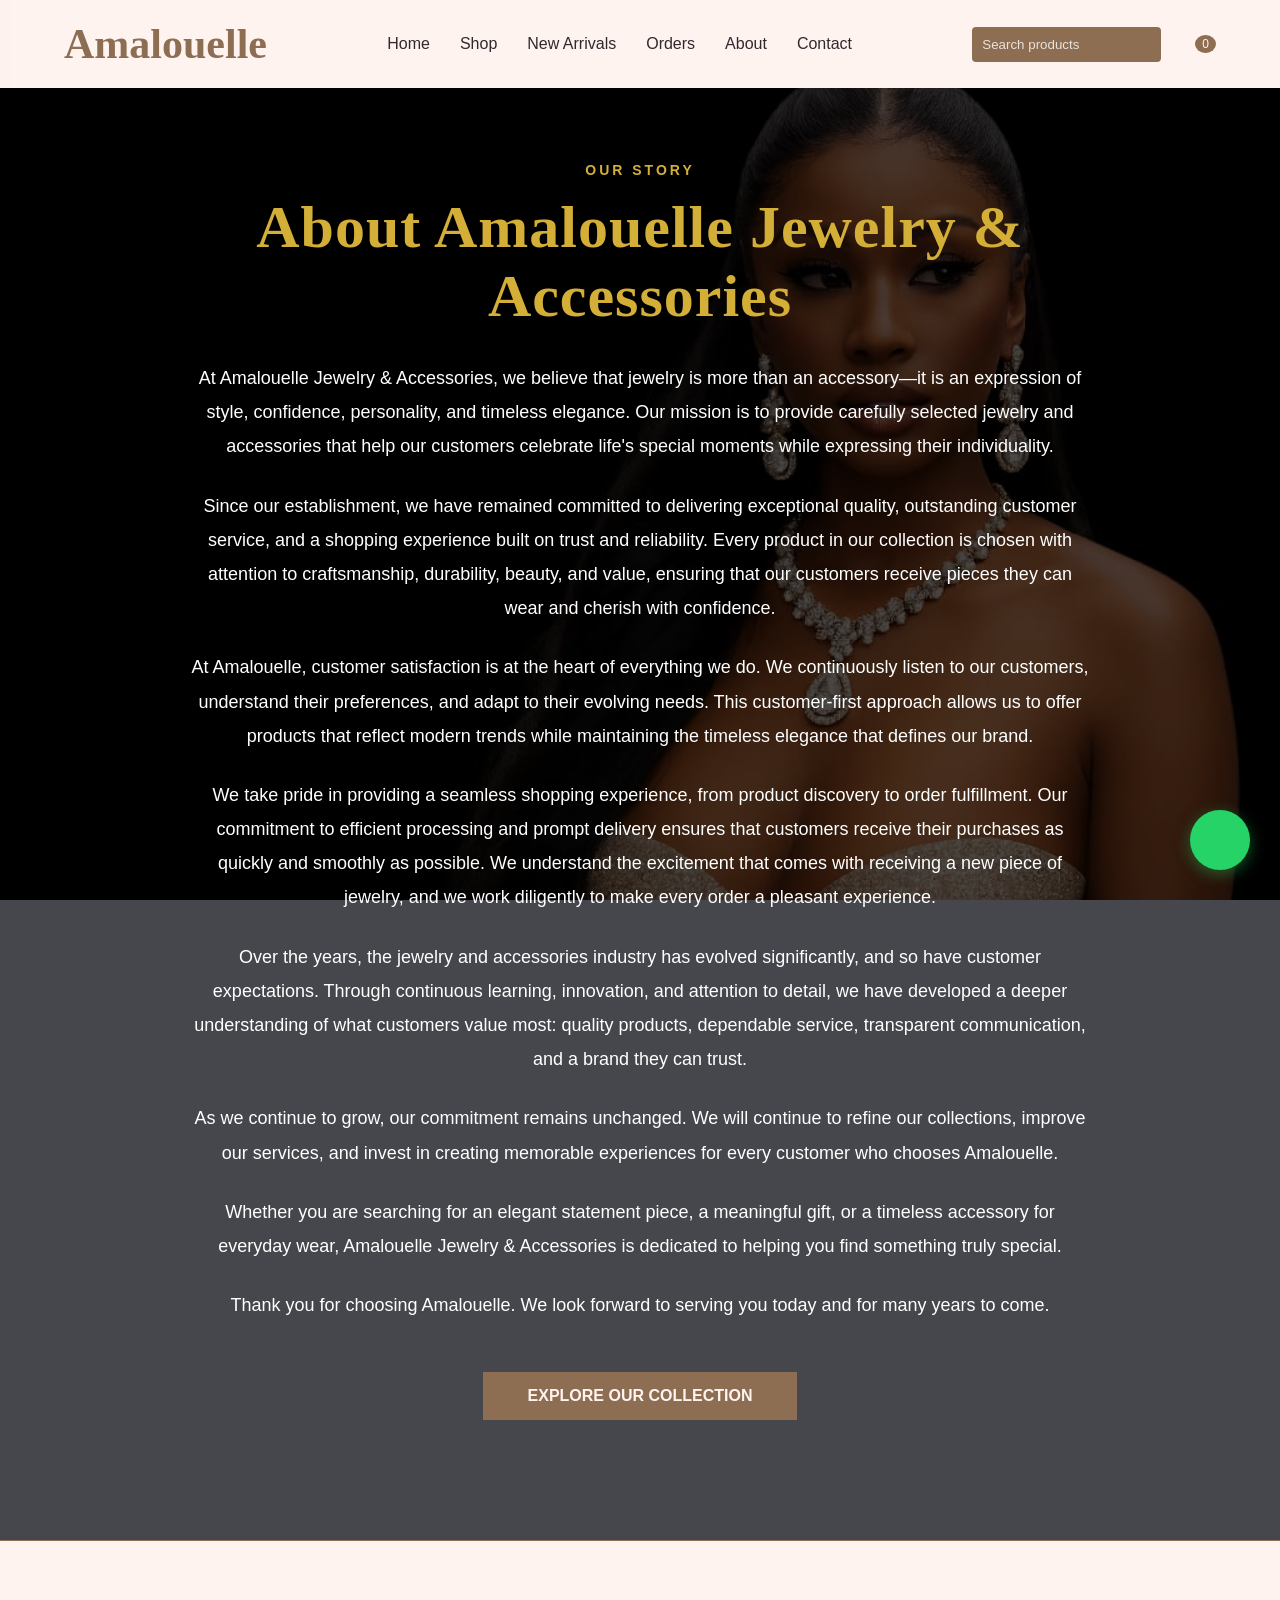
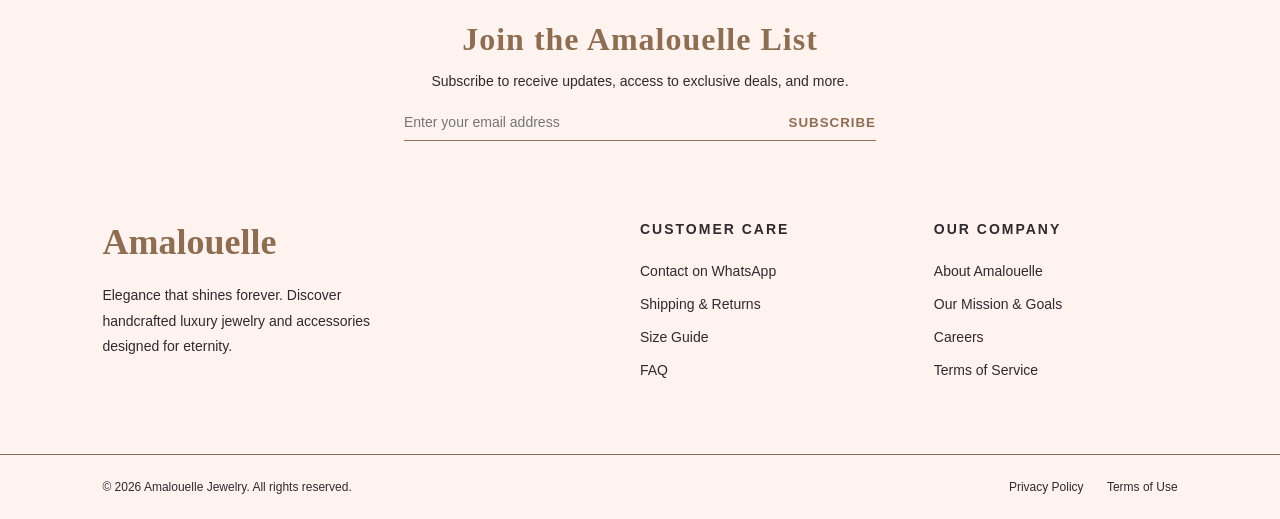
==== commit d15e1eed: "feat: complete mobile sidebar re-architecture and overlay logic" ====
--- a/about.html
+++ b/about.html
@@ -238,5 +238,27 @@
 <script src="whatsapp.js"></script>
 <script src="app.js"></script>
 
+
+<!-- SIDEBAR OVERLAY -->
+<div id="sidebar-overlay" onclick="closeAllSidebars()"></div>
+
+<!-- MOBILE SIDEBAR -->
+<div id="mobile-sidebar" class="sidebar">
+    <div class="cart-header">
+        <h3 style="font-family:'Cormorant Garamond',serif; font-size:32px; color:var(--color-brown); margin:0;">Menu</h3>
+        <button onclick="toggleMenu()">
+            <i class="ph ph-x" style="font-size: 20px;"></i>
+        </button>
+    </div>
+    <div class="mobile-nav-links">
+        <a href="index.html">Home</a>
+        <a href="shop.html">Shop</a>
+        <a href="new-arrivals.html">New Arrivals</a>
+        <a href="orders.html">Orders</a>
+        <a href="about.html">About</a>
+        <a href="contact.html">Contact</a>
+    </div>
+</div>
+
 </body>
 </html>
--- a/style.css
+++ b/style.css
@@ -1110,4 +1110,54 @@
 font-size:36px;
 }
 
-}+}\n
+/* OVERLAY & MOBILE SIDEBAR */
+#sidebar-overlay {
+    position: fixed;
+    inset: 0;
+    background: rgba(0,0,0,0.6);
+    z-index: 1500;
+    opacity: 0;
+    pointer-events: none;
+    transition: opacity 0.3s;
+}
+#sidebar-overlay.active {
+    opacity: 1;
+    pointer-events: auto;
+}
+
+#mobile-sidebar {
+    position: fixed;
+    left: 0;
+    transform: translateX(calc(-100% - 45px));
+    top: 0;
+    width: 400px;
+    max-width: 100%;
+    height: 100vh;
+    background: var(--color-off-white);
+    transition: transform 0.4s cubic-bezier(0.77, 0, 0.175, 1);
+    z-index: 2000;
+    box-shadow: 10px 0 30px rgba(0,0,0,0.8);
+    display: flex;
+    flex-direction: column;
+}
+
+#mobile-sidebar.active {
+    transform: translateX(0);
+}
+
+.mobile-nav-links {
+    padding: 30px;
+    display: flex;
+    flex-direction: column;
+    gap: 25px;
+}
+.mobile-nav-links a {
+    font-size: 20px;
+    color: var(--color-dark-brown);
+    text-decoration: none;
+    transition: 0.3s;
+}
+.mobile-nav-links a:hover {
+    color: var(--color-brown);
+}
